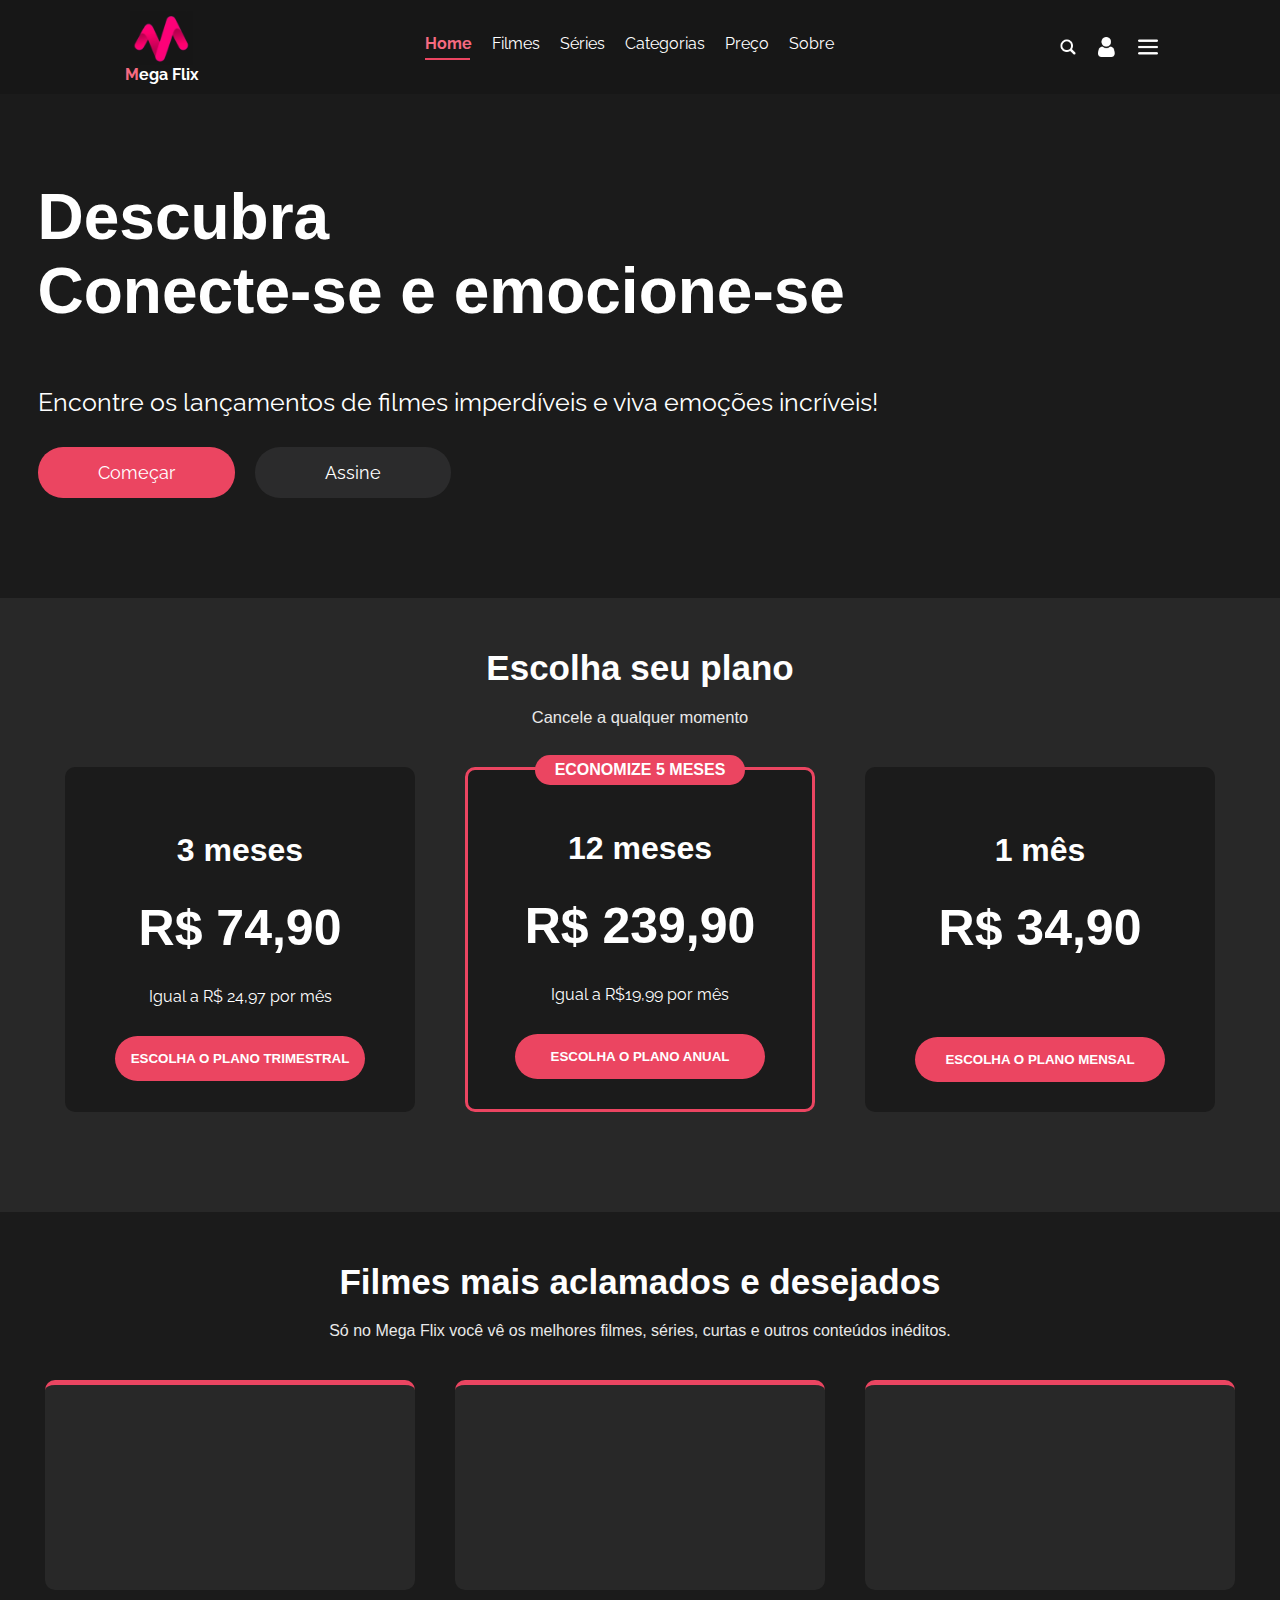
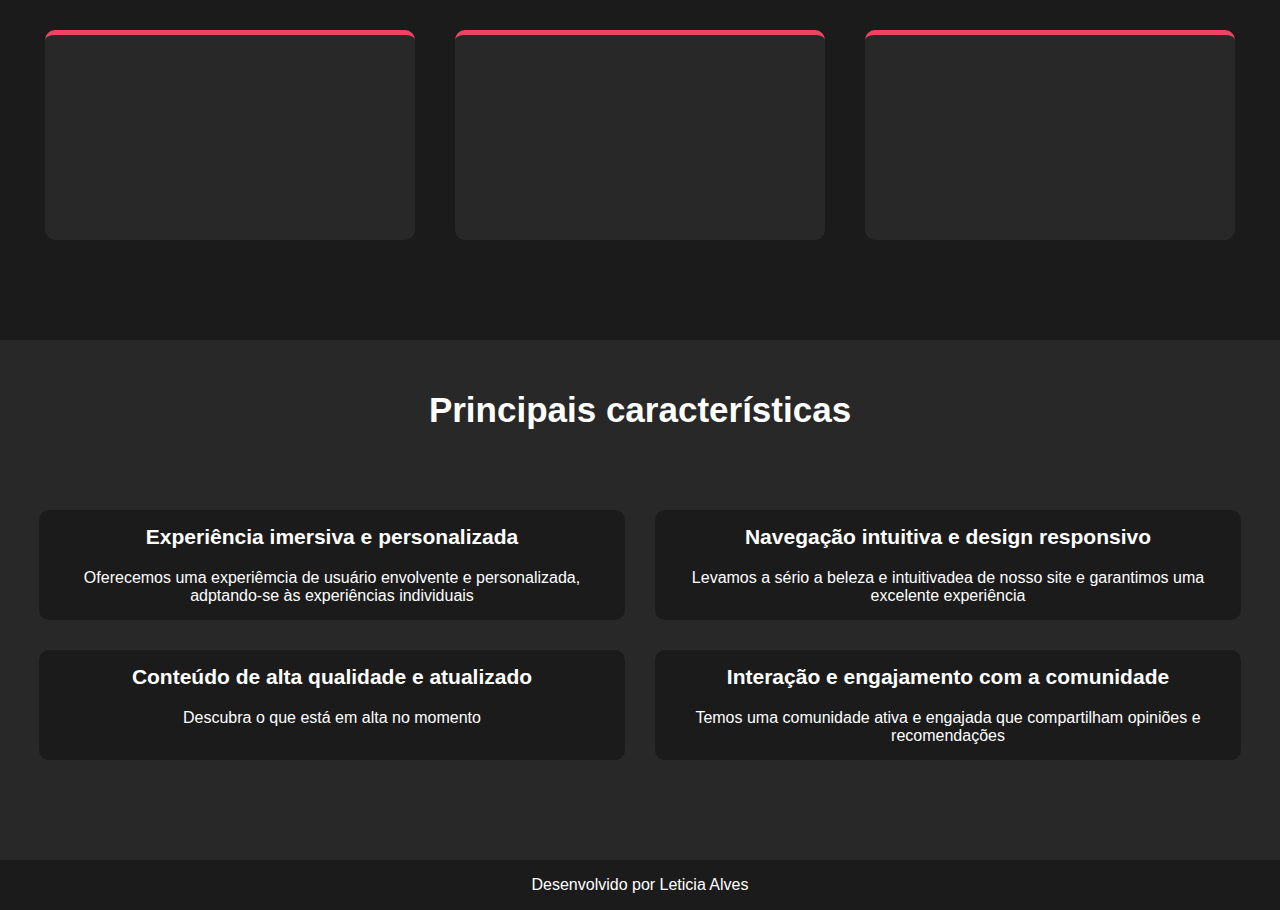
==== index.html @ a5901b9b "primeiro commit" ====
<!DOCTYPE html>
<html lang="pt-BR">
<head>
    <meta charset="UTF-8">
    <meta name="viewport" content="width=device-width, initial-scale=1.0">
    <title>Página incial</title>
    <link rel="stylesheet" href="style.css">

    <link rel="preconnect" href="https://fonts.googleapis.com">
    <link rel="preconnect" href="https://fonts.gstatic.com" crossorigin>
    <link href="https://fonts.googleapis.com/css2?family=Raleway:wght@300&display=swap" rel="stylesheet">

    <link rel="preconnect" href="https://fonts.googleapis.com">
<link rel="preconnect" href="https://fonts.gstatic.com" crossorigin>
<link href="https://fonts.googleapis.com/css2?family=Raleway:wght@300&display=swap" rel="stylesheet">

</head>
<body>
    <header class="cabecalho">
        <div class="logo">
            <img src="img/logo.png" width="80" height="55">
            <p class="logo-nome">Mega Flix</p>
        </div>

        <nav class="menu">
            <div class="home-config">
                <a href="#" class="home">Home</a>
                <div class="home-linha"></div>
            </div>
            <a href="#" class="menu-filmes">Filmes</a>
            <a href="#" class="menu-series">Séries</a>
            <a href="#" class="menu-categorias">Categorias</a>
            <a href="#" class="menu-preco">Preço</a>
            <a href="#" class="menu-sobre">Sobre</a>
        </nav>

        <div class="icons">
            <img class="lupa" src="img/lupa.png" width="20">
            <img class="perfil"  src="img/do-utilizador.png" width="20">
            <img class="cardapio" src="img/cardapio.png " width="20">
        </div>
    </header>

    <main class="conteudo-principal">
        <section class="apresentacao">
            <div class="apresentacao-conteudo">
                <h1 class="conteudo-principal-titulo">Descubra<br>Conecte-se e emocione-se</h1>
                <p class="conteudo-principal-paragrafo">Encontre os lançamentos de filmes imperdíveis e viva emoções incríveis!</p>
                
                <div class="botoes">
                    <button class="botao-comecar">Começar</button>
                    <button class="botao-planos">Assine</button>
                </div>
            </div>
        </section>
    <section class="planos">
        <div class="planos-conteudo">
            <h2 class="planos-titulo">Escolha seu plano</h2>
            <p class="planos-paragrafo">Cancele a qualquer momento</p>
            <div class="planos-containers">
                <div class="planos-container">
                    <div class="planos-container-conteudo container-trimestral">
                        <h3 class="planos-container-titulo">3 meses</h3>
                        <p class="planos-container-preco">R$ 74,90</p>
                        <p class="planos-container-diferenca">Igual a R$ 24,97 por mês</p>
                        <button class="planos-container-botao">ESCOLHA O PLANO TRIMESTRAL</button>
                    </div>
                    
                </div>

                
                <div class="planos-container container-anual">
                    <div class="planos-economize">ECONOMIZE 5 MESES</div>
                    <div class="planos-container-conteudo">
                        <h3 class="planos-container-titulo">12 meses</h3>
                        <p class="planos-container-preco">R$ 239,90</p>
                        <p class="planos-container-diferenca">Igual a R$19,99 por mês</p>
                        <button class="planos-container-botao">ESCOLHA O PLANO ANUAL</button>
                    </div>
                </div>
                <div class="planos-container">
                    <div class="planos-container-conteudo container-mensal">
                        <h3 class="planos-container-titulo">1 mês</h3>
                        <p class="planos-container-preco">R$ 34,90</p>
                        <button class="planos-container-botao botao-mensal">ESCOLHA O PLANO MENSAL</button>
                    </div>
                </div>
            </div>
        </div>
    </section>

    <section class="filmes">
        <div class="filmes-conteudo">
            <h2 class="filmes-titulo">Filmes mais aclamados e desejados</h2>
            <p class="filmes-paragrafo">Só no Mega Flix você vê os melhores filmes, séries, curtas e outros conteúdos inéditos.</p> 
                <div class="filmes-containers">
                <div class="filmes-container game-of-thrones"></div>
                <div class="filmes-container animais-fantasticos"></div>
                <div class="filmes-container aquaman"></div>
                <div class="filmes-container avatar"></div>
                <div class="filmes-container harry-potter"></div>
                <div class="filmes-container raised-by-wolve"></div>
            </div>
        </div>
    </section>

    </section>
    <section class="introducao">
        <div class="introducao-conteudo">
            <h2 class="introducao-titulo">Principais características</h2>
            <div class="containers">
                <div class="container">
                    <div class="container-escrita">
                        <h3 class="container-titulo">Experiência imersiva e personalizada</h3>
                        <p class="container-paragrafo" >Oferecemos uma experiêmcia de usuário envolvente e personalizada, adptando-se às experiências individuais</p>
                    </div>
                </div>
                <div class="container">
                    <div class="container-escrita">
                        <h3 class="container-titulo">Navegação intuitiva e design responsivo</h3>
                        <p class="container-paragrafo">Levamos a sério a beleza e intuitivadea de nosso site e garantimos uma excelente experiência</p>
                    </div>
                </div>
                <div class="container">
                    <div class="container-escrita">
                        <h3 class="container-titulo">Conteúdo de alta qualidade e atualizado</h3>
                        <p class="container-paragrafo container-3">Descubra o que está em alta no momento</p>
                    </div>
                </div>
                <div class="container">
                    <div class="container-escrita">
                        <h3 class="container-titulo">Interação e engajamento com a comunidade</h3>
                        <p class="container-paragrafo container-4">Temos uma comunidade ativa e engajada que compartilham opiniões e recomendações</p>
                    </div>
                </div>
            </div>
            
        </div>
        <div class="linha-divisoria"></div>
    </section>
    

    </main>
    <footer>
        <div class="footer-linha">Desenvolvido por Leticia Alves</div>
    </footer>
</body>
</html>
---- style.css ----
*{
    margin: 0;
    padding: 0;
    box-sizing: border-box;
    text-decoration: none;
}
body{
   background-color: rgb(27, 27, 27);

}

.cabecalho{
    position: fixed;
    z-index: 2;
    top: 0px;
    width: 100%;
    display: flex;
    align-items: center;
    justify-content: space-around;
    padding: 10px;
    background-color: rgb(23, 23, 23);
   
    
}

.logo{
    display: flex;
    flex-direction: column;
    text-align: center;
}

.menu{
    
    display: flex;
    gap: 20px;
    font-family: 'Raleway', sans-serif;;
    
}
.menu-filmes, .menu-series, .menu-categorias, .menu-preco, .menu-sobre {
    color: white;
}

.menu-filmes:hover, .menu-series:hover, .menu-categorias:hover, .menu-preco:hover, .menu-sobre:hover{
    opacity: 0.5;
}

.icons{
    display: flex;
    gap: 20px;
}

.lupa:hover, .perfil:hover, .cardapio:hover {
    opacity: 0.5;
    cursor: pointer;
}

.home{
    color: rgb(246, 106, 129);
    font-weight: bolder;
    
}

.home-linha{
    background-color:rgb(235, 69, 97) ;
    width:45px;
    height: 2px;
}

.home-config{
    display: flex;
    flex-direction: column;
    gap: 5px;
}

.logo-nome{
    color: white;
    font-family: 'Raleway', sans-serif;
    font-weight: bolder;
}

.logo-nome::first-letter{
    color: rgb(246, 106, 129);

}

.apresentacao{
    padding-top: 180px;
    padding-bottom: 100px;
}
.apresentacao-conteudo{
    margin-left: auto;
    margin-right: auto;
    width: 1205px;
}


.conteudo-principal-titulo{
    color: white;
    font-family: Arial, Helvetica, sans-serif;
    font-size: 64px;
}

.conteudo-principal-paragrafo{
    color: white;
    font-family: 'Raleway', sans-serif;
    margin-top: 60px;
    font-size: 24.5px;
}

.botoes{
    margin-top: 30px;
    display: flex;
    gap: 20px;
}

.botao-comecar{
    color: white;
    font-family: 'Raleway', sans-serif;
    font-size: 18px;
    background-color:rgb(235, 69, 97);
    padding: 15px 60px 15px 60px;
    border: 0;
    border-radius: 25px;

}

.botao-comecar:hover{
   background-color:rgb(165, 50, 70);
   cursor: pointer;
}


.botao-planos{
    color: white;
    font-family: 'Raleway', sans-serif;
    font-size: 18px;
    background-color:rgb(43, 43, 44);
    padding: 15px 70px 15px 70px;
    border: 0;
    border-radius: 25px;
}

.botao-planos:hover{
    background-color:rgb(58, 57, 57);
    cursor: pointer;
}

.planos{
    padding-bottom: 100px;
    background-color:rgb(40, 40, 40);
}

.planos-conteudo{
    padding-top: 50px;
    width: 1205px;
    margin-left: auto;
    margin-right: auto;
}

.planos-titulo{
    color: white;
    font-family: Arial, Helvetica, sans-serif;
    font-size: 35px;
    text-align: center;
}

.planos-paragrafo{
    color: rgb(233, 233, 233);
    font-family: Arial, Helvetica, sans-serif;
    text-align: center;
    margin-top: 20px;
    font-size: 16.5px;
    
}
.planos-containers{
    display: flex;
    margin-top:40px;
    justify-content: center;
    
    gap: 50px;
   
}
.planos-container{
    
    width: 350px;
    
    background-color: rgb(27, 27, 27);
    border-radius: 10px;
}
.planos-container-conteudo{
    display: flex;
    flex-direction: column;
    gap: 30px;
    color: white;
    text-align: center;
    align-items: center;
    padding: 30px;
}

.planos-container-titulo{
    font-family: Arial, Helvetica, sans-serif;
    font-size: 32px;
    font-weight: bolder;
}

.planos-container-preco{
    font-weight: bolder;
    font-size: 50px;
    font-family: Arial, Helvetica, sans-serif;
}

.planos-container-diferenca{
    font-family: 'Raleway', sans-serif;
    font-size: 16px;
}

.planos-container-botao{
    border: none;
    color: white;
    background-color: rgb(235, 69, 97);
    border-radius: 25px;
    font-family: Arial, Helvetica, sans-serif;
    font-weight: bolder;
    width: 250px;
    height: 45px;
}

.botao-mensal{
    margin-top: 50px;
}

.container-anual{
    border: 3px solid rgb(235, 69, 97);;
}
.container-mensal{
    padding-top: 65px;
}

.container-trimestral{
    padding-top: 65px;
}
.planos-economize{
    font-family: Arial, Helvetica, sans-serif;
    font-weight: bolder;
    background-color: rgb(235, 69, 97);
    border-radius: 25px;
    display: flex;
    justify-content: center;
    align-items: center;
    position:relative;
    margin-left: auto;
    margin-right: auto;
    width: 210px;
    height: 30px;
    bottom: 15px;
    z-index: 1;
    color: white;
}
.introducao{
    background-color:rgb(40, 40, 40) ;
}
.introducao-conteudo{
   
    padding-top: 50px;
    margin-left: auto;
    margin-right: auto;
    padding-bottom: 100px;
    width: 1205px;
    
}
.introducao-titulo{
    color: white;
    font-family: Arial, Helvetica, sans-serif;
    font-size: 35px;
    text-align: center;
    
}

.containers{
    margin-top: 80px;
    display: flex;
    justify-content: center;
    flex-wrap: wrap;
    gap: 30px;
}

.container{
    background-color: rgb(27, 27, 27);
    border-radius: 10px;
    text-align: center;
    width: 586px;
   
    
    
}


.container-titulo{
    
    color: white;
    font-family: Arial, Helvetica, sans-serif;
    font-size: 21px;
    font-weight: bolder;
}

.container-paragrafo{
    color: white;
    font-family: Arial, Helvetica, sans-serif;
    margin-top: 20px;
}

.container-escrita{
    padding: 15px;
}

.filmes{
    padding-bottom: 100px;
    
}
.filmes-conteudo{
    padding-top: 50px;
    margin-left: auto;
    margin-right: auto;
    width: 1205px;
}
.filmes-titulo{
    color: white;
    font-family: Arial, Helvetica, sans-serif;
    font-size: 35px;
    text-align: center;
}
.filmes-paragrafo{
    color: rgb(233, 233, 233);
    font-family: Arial, Helvetica, sans-serif;
    text-align: center;
    margin-top: 20px;
    font-size: 16px;
}

.filmes-containers{
    display: flex;
    justify-content: center;
    flex-wrap: wrap;
    gap: 40px;
    margin-top: 40px;

}

.filmes-container{
    width: 370px;
    height: 210px;
    border-radius: 10px;
    background-color: rgb(40, 40, 40);
    border-top:  5px solid rgb(235, 69, 97);
    
   
}

.footer-linha{
        /* background-color: rgb(238, 60, 90); */
     height: 50px;
    color: white;
    font-family: Arial, Helvetica, sans-serif;
    display: flex;
    align-items: center;
    justify-content: center;
}
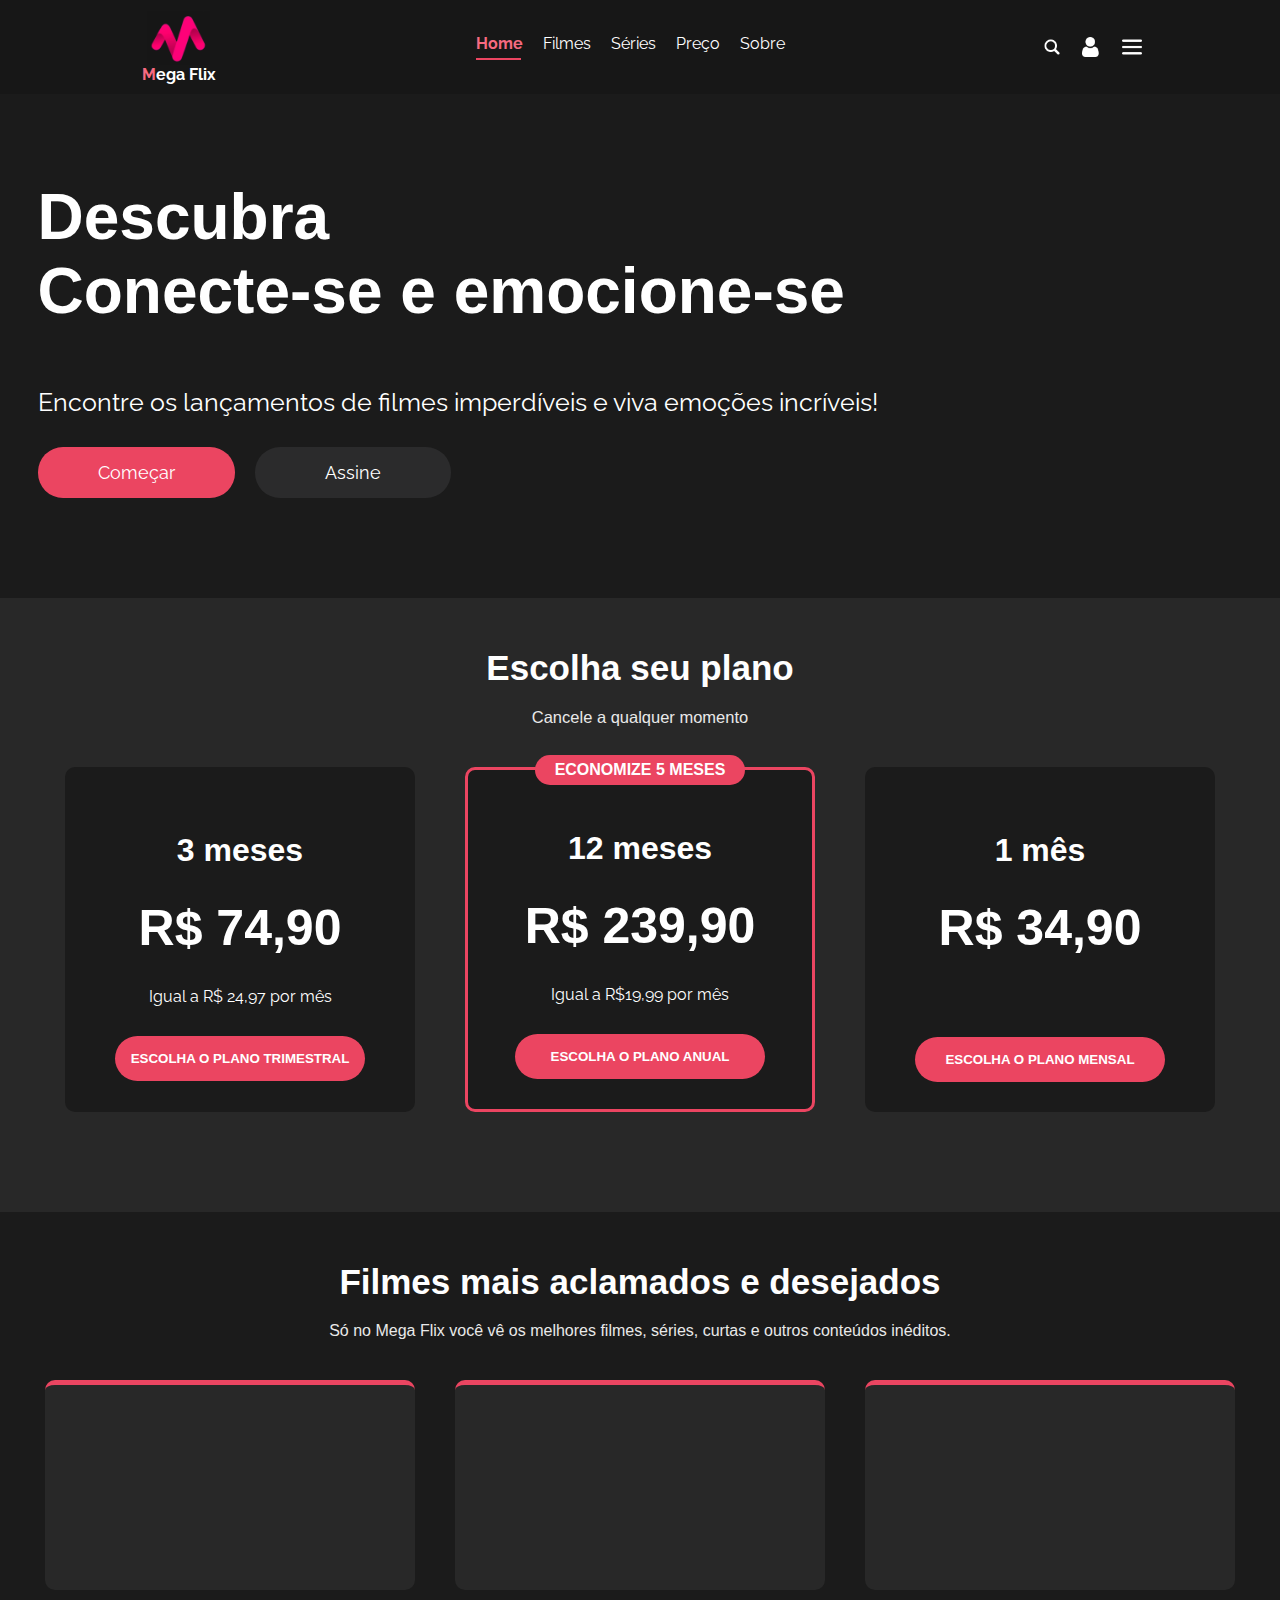
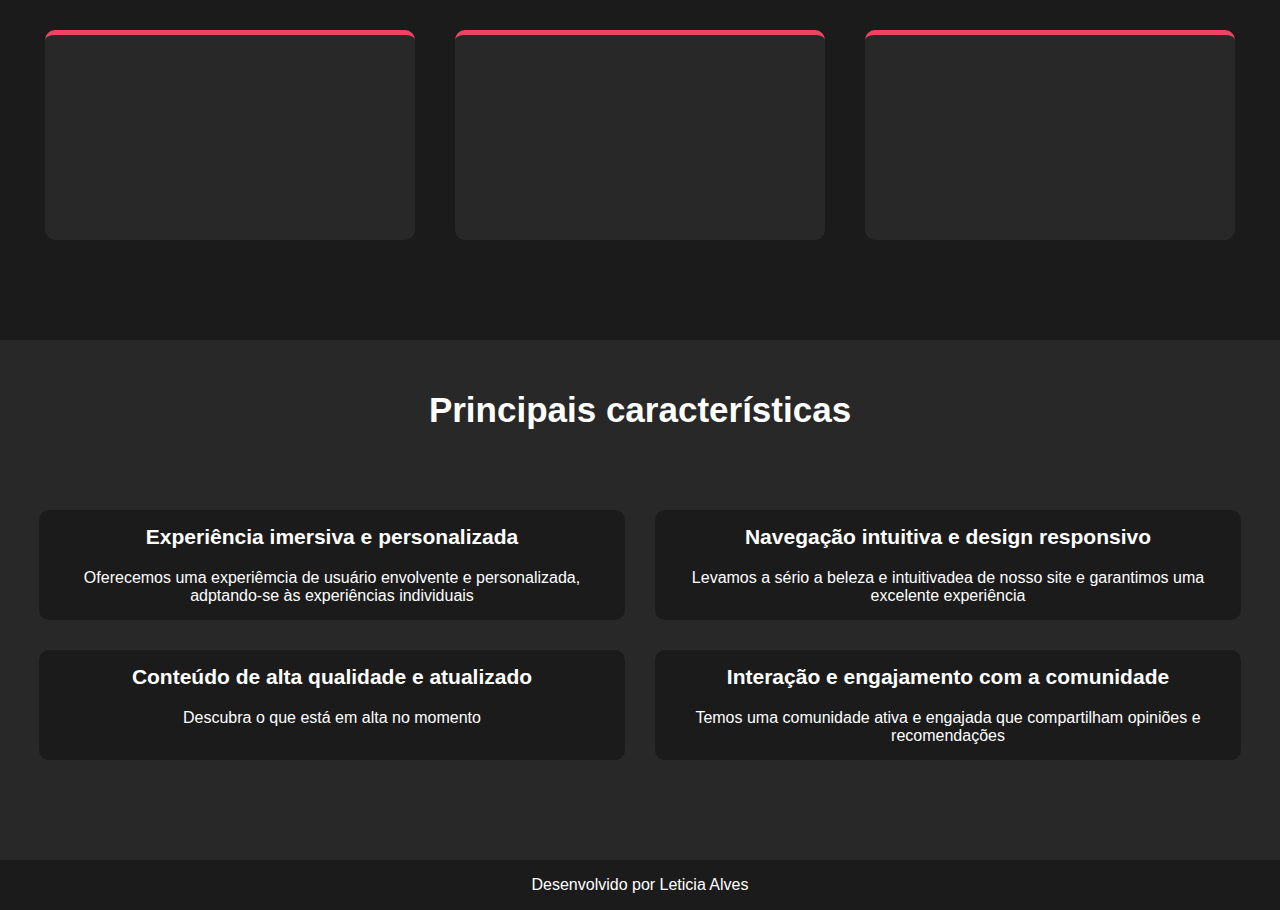
==== commit 50ae3ece: "Update index.html" ====
--- a/index.html
+++ b/index.html
@@ -24,14 +24,14 @@
 
         <nav class="menu">
             <div class="home-config">
-                <a href="#" class="home">Home</a>
+                <a href="index.html" class="home">Home</a>
                 <div class="home-linha"></div>
             </div>
-            <a href="#" class="menu-filmes">Filmes</a>
-            <a href="#" class="menu-series">Séries</a>
-            <a href="#" class="menu-categorias">Categorias</a>
-            <a href="#" class="menu-preco">Preço</a>
-            <a href="#" class="menu-sobre">Sobre</a>
+            <a href="#catalogo" class="menu-filmes">Filmes</a>
+            <a href="#catalogo" class="menu-series">Séries</a>
+            <!-- <a href="#" class="menu-categorias">Categorias</a> -->
+            <a href="#planos" class="menu-preco">Preço</a>
+            <a href="#sobre" class="menu-sobre">Sobre</a>
         </nav>
 
         <div class="icons">
@@ -53,7 +53,7 @@
                 </div>
             </div>
         </section>
-    <section class="planos">
+    <section class="planos" id="planos">
         <div class="planos-conteudo">
             <h2 class="planos-titulo">Escolha seu plano</h2>
             <p class="planos-paragrafo">Cancele a qualquer momento</p>
@@ -89,7 +89,7 @@
         </div>
     </section>
 
-    <section class="filmes">
+    <section class="filmes" id="catalogo">
         <div class="filmes-conteudo">
             <h2 class="filmes-titulo">Filmes mais aclamados e desejados</h2>
             <p class="filmes-paragrafo">Só no Mega Flix você vê os melhores filmes, séries, curtas e outros conteúdos inéditos.</p> 
@@ -105,7 +105,7 @@
     </section>
 
     </section>
-    <section class="introducao">
+    <section class="introducao" id="sobre">
         <div class="introducao-conteudo">
             <h2 class="introducao-titulo">Principais características</h2>
             <div class="containers">
@@ -145,4 +145,4 @@
         <div class="footer-linha">Desenvolvido por Leticia Alves</div>
     </footer>
 </body>
-</html>+</html>
--- a/style.css
+++ b/style.css
@@ -6,7 +6,6 @@
 }
 body{
    background-color: rgb(27, 27, 27);
-
 }
 
 .cabecalho{
@@ -19,8 +18,6 @@
     justify-content: space-around;
     padding: 10px;
     background-color: rgb(23, 23, 23);
-   
-    
 }
 
 .logo{
@@ -33,9 +30,9 @@
     
     display: flex;
     gap: 20px;
-    font-family: 'Raleway', sans-serif;;
-    
-}
+    font-family: 'Raleway', sans-serif;;  
+}
+
 .menu-filmes, .menu-series, .menu-categorias, .menu-preco, .menu-sobre {
     color: white;
 }
@@ -57,7 +54,6 @@
 .home{
     color: rgb(246, 106, 129);
     font-weight: bolder;
-    
 }
 
 .home-linha{
@@ -80,7 +76,6 @@
 
 .logo-nome::first-letter{
     color: rgb(246, 106, 129);
-
 }
 
 .apresentacao{
@@ -92,7 +87,6 @@
     margin-right: auto;
     width: 1205px;
 }
-
 
 .conteudo-principal-titulo{
     color: white;
@@ -121,14 +115,12 @@
     padding: 15px 60px 15px 60px;
     border: 0;
     border-radius: 25px;
-
 }
 
 .botao-comecar:hover{
    background-color:rgb(165, 50, 70);
    cursor: pointer;
 }
-
 
 .botao-planos{
     color: white;
@@ -176,14 +168,11 @@
     display: flex;
     margin-top:40px;
     justify-content: center;
-    
     gap: 50px;
    
 }
 .planos-container{
-    
     width: 350px;
-    
     background-color: rgb(27, 27, 27);
     border-radius: 10px;
 }
@@ -268,12 +257,12 @@
     width: 1205px;
     
 }
+
 .introducao-titulo{
     color: white;
     font-family: Arial, Helvetica, sans-serif;
     font-size: 35px;
-    text-align: center;
-    
+    text-align: center; 
 }
 
 .containers{
@@ -289,14 +278,9 @@
     border-radius: 10px;
     text-align: center;
     width: 586px;
-   
-    
-    
-}
-
+}
 
 .container-titulo{
-    
     color: white;
     font-family: Arial, Helvetica, sans-serif;
     font-size: 21px;
@@ -317,6 +301,7 @@
     padding-bottom: 100px;
     
 }
+
 .filmes-conteudo{
     padding-top: 50px;
     margin-left: auto;
@@ -329,6 +314,7 @@
     font-size: 35px;
     text-align: center;
 }
+
 .filmes-paragrafo{
     color: rgb(233, 233, 233);
     font-family: Arial, Helvetica, sans-serif;
@@ -343,7 +329,6 @@
     flex-wrap: wrap;
     gap: 40px;
     margin-top: 40px;
-
 }
 
 .filmes-container{
@@ -352,16 +337,13 @@
     border-radius: 10px;
     background-color: rgb(40, 40, 40);
     border-top:  5px solid rgb(235, 69, 97);
-    
-   
 }
 
 .footer-linha{
-        /* background-color: rgb(238, 60, 90); */
-     height: 50px;
+    height: 50px;
     color: white;
     font-family: Arial, Helvetica, sans-serif;
     display: flex;
     align-items: center;
     justify-content: center;
-}+}
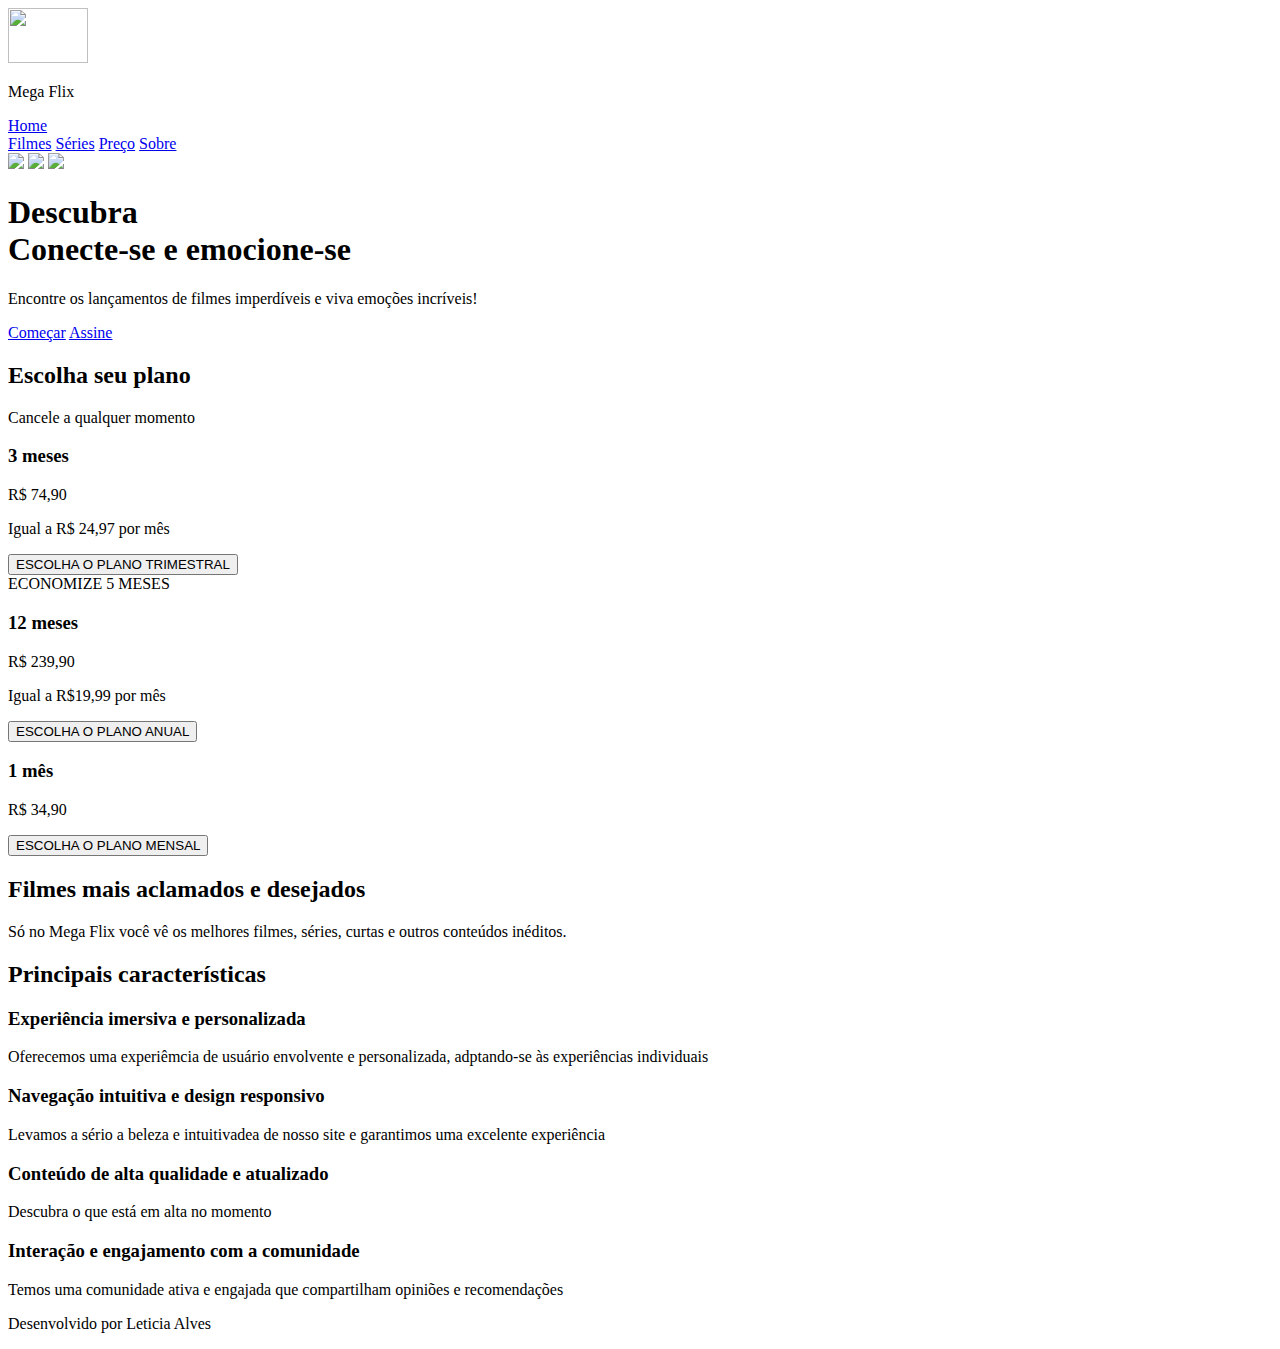
==== commit 04bf0908: "Update index.html" ====
--- a/index.html
+++ b/index.html
@@ -4,21 +4,21 @@
     <meta charset="UTF-8">
     <meta name="viewport" content="width=device-width, initial-scale=1.0">
     <title>Página incial</title>
-    <link rel="stylesheet" href="style.css">
+    <link rel="stylesheet" href="index-css/style.css">
 
     <link rel="preconnect" href="https://fonts.googleapis.com">
     <link rel="preconnect" href="https://fonts.gstatic.com" crossorigin>
     <link href="https://fonts.googleapis.com/css2?family=Raleway:wght@300&display=swap" rel="stylesheet">
 
     <link rel="preconnect" href="https://fonts.googleapis.com">
-<link rel="preconnect" href="https://fonts.gstatic.com" crossorigin>
-<link href="https://fonts.googleapis.com/css2?family=Raleway:wght@300&display=swap" rel="stylesheet">
+    <link rel="preconnect" href="https://fonts.gstatic.com" crossorigin>
+    <link href="https://fonts.googleapis.com/css2?family=Raleway:wght@300&display=swap" rel="stylesheet">
 
 </head>
 <body>
     <header class="cabecalho">
         <div class="logo">
-            <img src="img/logo.png" width="80" height="55">
+            <img src="images/logo.png" width="80" height="55">
             <p class="logo-nome">Mega Flix</p>
         </div>
 
@@ -35,9 +35,9 @@
         </nav>
 
         <div class="icons">
-            <img class="lupa" src="img/lupa.png" width="20">
-            <img class="perfil"  src="img/do-utilizador.png" width="20">
-            <img class="cardapio" src="img/cardapio.png " width="20">
+            <img class="lupa" src="images/lupa.png" width="20">
+            <img class="perfil"  src="images/do-utilizador.png" width="20">
+            <img class="cardapio" src="images/cardapio.png " width="20">
         </div>
     </header>
 
@@ -48,8 +48,8 @@
                 <p class="conteudo-principal-paragrafo">Encontre os lançamentos de filmes imperdíveis e viva emoções incríveis!</p>
                 
                 <div class="botoes">
-                    <button class="botao-comecar">Começar</button>
-                    <button class="botao-planos">Assine</button>
+                    <a href="sign-in.html" class="botao-comecar">Começar</a>
+                    <a href="sign-up.html" class="botao-planos">Assine</a>
                 </div>
             </div>
         </section>
@@ -141,8 +141,8 @@
     
 
     </main>
-    <footer>
-        <div class="footer-linha">Desenvolvido por Leticia Alves</div>
+    <footer class="footer-linha">
+        <p>Desenvolvido por Leticia Alves</p>
     </footer>
 </body>
 </html>
